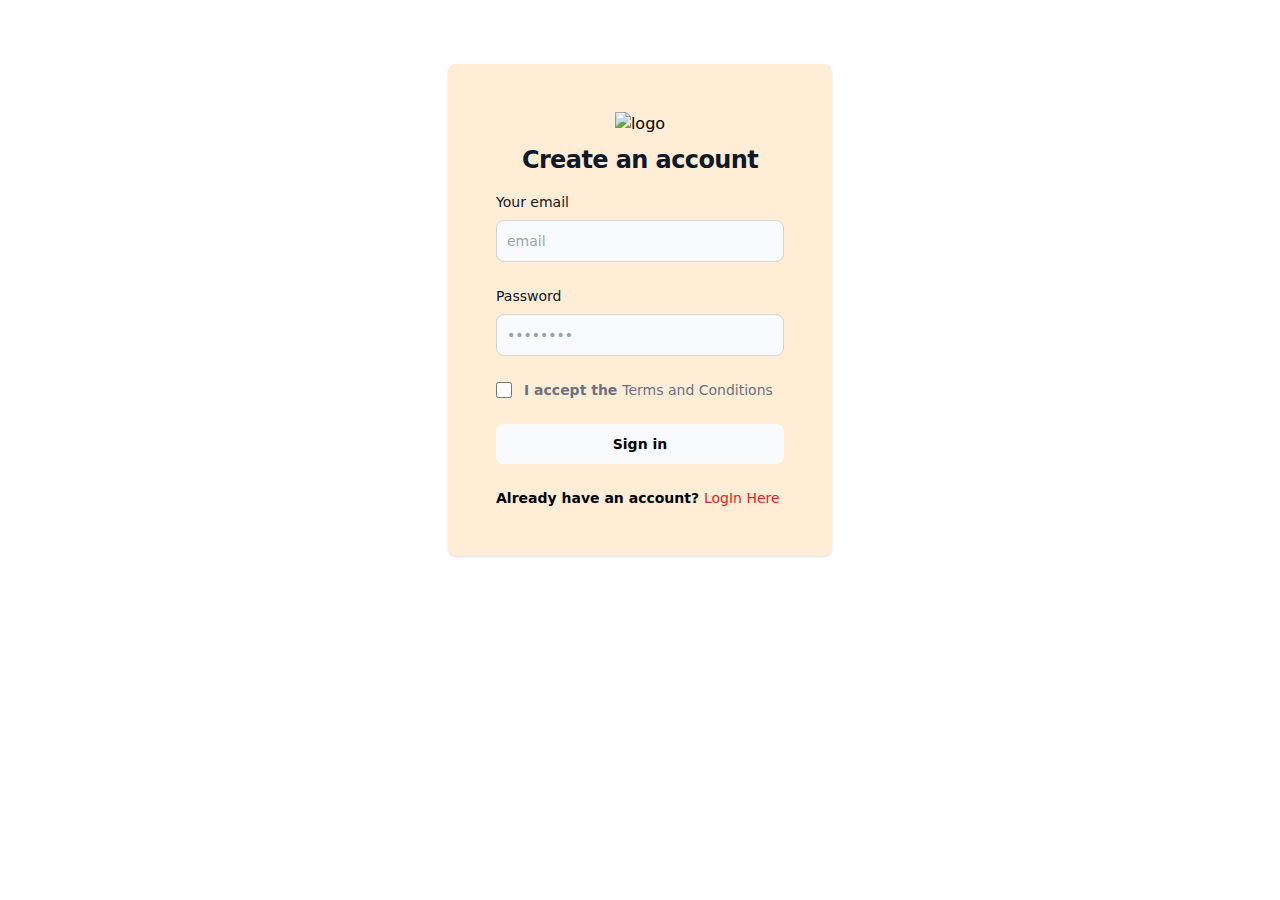
==== create.html @ 8d9b763f "working on the account page" ====
<!DOCTYPE html>
<html lang="en">
<head>
    <meta charset="UTF-8">
    <meta name="viewport" content="width=device-width, initial-scale=1.0">
    <link rel="stylesheet" href="./src/default.css">
    <title>YelpCamp Create an account Page</title>
</head>
<body>
    <section>
        <div class="bg-orange-100 rounded-lg shadow w-96 mx-auto p-12 my-auto h-full mt-16">
            <div class="flex flex-col items-center justify-center gap-2">
                <div>
                    <img class="" src="./src/Assets/Logo.svg" alt="logo">
                </div>
                <div class="text-xl mb-4 font-bold leading-tight justify-center items-center tracking-tight text-gray-900 md:text-2xl dark:text-white">
                    Create an account
                </div>
            </div>
            <div>
                <form class="space-y-4 md:space-y-6" action="#">
                    <div>
                        <label for="email" class="block mb-2 text-sm font-medium text-gray-900 dark:text-white">Your email</label>
                        <input type="email" name="email" id="email" class="bg-gray-50 border border-gray-300 text-gray-900 sm:text-sm rounded-lg focus:ring-primary-600 focus:border-primary-600 block w-full p-2.5 dark:bg-gray-700 dark:border-gray-600 dark:placeholder-gray-400 dark:text-white dark:focus:ring-blue-500 dark:focus:border-blue-500" placeholder="email" required="">
                    </div>
                    <div>
                        <label for="password" class="block mb-2 text-sm font-medium text-gray-900 dark:text-white">Password</label>
                        <input type="password" name="password" id="password" placeholder="••••••••" class="bg-gray-50 border border-gray-300 text-gray-900 sm:text-sm rounded-lg focus:ring-primary-600 focus:border-primary-600 block w-full p-2.5 dark:bg-gray-700 dark:border-gray-600 dark:placeholder-gray-400 dark:text-white dark:focus:ring-blue-500 dark:focus:border-blue-500" required="">
                    </div>
                    <div class="flex items-center justify-between">
                        <div class="flex items-start">
                            <div class="flex items-center h-5">
                              <input id="remember" aria-describedby="remember" type="checkbox" class="w-4 h-4 border border-gray-300 rounded bg-gray-50 focus:ring-3 focus:ring-primary-300 dark:bg-gray-700 dark:border-gray-600 dark:focus:ring-primary-600 dark:ring-offset-gray-800" required="">
                            </div>
                            <div class="ml-3 text-sm">
                                <label for="terms" class="font-semibold text-gray-500 dark:text-gray-300">I accept the <a class="font-medium text-primary-600 hover:underline dark:text-primary-500" href="#">Terms and Conditions</a></label>
                              </div>
                        </div>

                    </div>
                    <button type="submit" class="w-full text-black bg-gray-50 hover:bg-red-200 font-semibold rounded-lg text-sm px-5 py-2.5 text-center">Sign in</button>
        
                    <p class="text-sm font-semibold text-black-500">
                        Already have an account? <a href="/login.html" class="font-medium text-red-600 hover:underline"> LogIn Here</a>
                    </p>
                </form>
            </div>
        </div>
    </section>
</body>
</html>
---- src/default.css ----
/*
! tailwindcss v3.3.3 | MIT License | https://tailwindcss.com
*/

/*
1. Prevent padding and border from affecting element width. (https://github.com/mozdevs/cssremedy/issues/4)
2. Allow adding a border to an element by just adding a border-width. (https://github.com/tailwindcss/tailwindcss/pull/116)
*/

*,
::before,
::after {
  box-sizing: border-box;
  /* 1 */
  border-width: 0;
  /* 2 */
  border-style: solid;
  /* 2 */
  border-color: #e5e7eb;
  /* 2 */
}

::before,
::after {
  --tw-content: '';
}

/*
1. Use a consistent sensible line-height in all browsers.
2. Prevent adjustments of font size after orientation changes in iOS.
3. Use a more readable tab size.
4. Use the user's configured `sans` font-family by default.
5. Use the user's configured `sans` font-feature-settings by default.
6. Use the user's configured `sans` font-variation-settings by default.
*/

html {
  line-height: 1.5;
  /* 1 */
  -webkit-text-size-adjust: 100%;
  /* 2 */
  -moz-tab-size: 4;
  /* 3 */
  -o-tab-size: 4;
     tab-size: 4;
  /* 3 */
  font-family: ui-sans-serif, system-ui, -apple-system, BlinkMacSystemFont, "Segoe UI", Roboto, "Helvetica Neue", Arial, "Noto Sans", sans-serif, "Apple Color Emoji", "Segoe UI Emoji", "Segoe UI Symbol", "Noto Color Emoji";
  /* 4 */
  font-feature-settings: normal;
  /* 5 */
  font-variation-settings: normal;
  /* 6 */
}

/*
1. Remove the margin in all browsers.
2. Inherit line-height from `html` so users can set them as a class directly on the `html` element.
*/

body {
  margin: 0;
  /* 1 */
  line-height: inherit;
  /* 2 */
}

/*
1. Add the correct height in Firefox.
2. Correct the inheritance of border color in Firefox. (https://bugzilla.mozilla.org/show_bug.cgi?id=190655)
3. Ensure horizontal rules are visible by default.
*/

hr {
  height: 0;
  /* 1 */
  color: inherit;
  /* 2 */
  border-top-width: 1px;
  /* 3 */
}

/*
Add the correct text decoration in Chrome, Edge, and Safari.
*/

abbr:where([title]) {
  -webkit-text-decoration: underline dotted;
          text-decoration: underline dotted;
}

/*
Remove the default font size and weight for headings.
*/

h1,
h2,
h3,
h4,
h5,
h6 {
  font-size: inherit;
  font-weight: inherit;
}

/*
Reset links to optimize for opt-in styling instead of opt-out.
*/

a {
  color: inherit;
  text-decoration: inherit;
}

/*
Add the correct font weight in Edge and Safari.
*/

b,
strong {
  font-weight: bolder;
}

/*
1. Use the user's configured `mono` font family by default.
2. Correct the odd `em` font sizing in all browsers.
*/

code,
kbd,
samp,
pre {
  font-family: ui-monospace, SFMono-Regular, Menlo, Monaco, Consolas, "Liberation Mono", "Courier New", monospace;
  /* 1 */
  font-size: 1em;
  /* 2 */
}

/*
Add the correct font size in all browsers.
*/

small {
  font-size: 80%;
}

/*
Prevent `sub` and `sup` elements from affecting the line height in all browsers.
*/

sub,
sup {
  font-size: 75%;
  line-height: 0;
  position: relative;
  vertical-align: baseline;
}

sub {
  bottom: -0.25em;
}

sup {
  top: -0.5em;
}

/*
1. Remove text indentation from table contents in Chrome and Safari. (https://bugs.chromium.org/p/chromium/issues/detail?id=999088, https://bugs.webkit.org/show_bug.cgi?id=201297)
2. Correct table border color inheritance in all Chrome and Safari. (https://bugs.chromium.org/p/chromium/issues/detail?id=935729, https://bugs.webkit.org/show_bug.cgi?id=195016)
3. Remove gaps between table borders by default.
*/

table {
  text-indent: 0;
  /* 1 */
  border-color: inherit;
  /* 2 */
  border-collapse: collapse;
  /* 3 */
}

/*
1. Change the font styles in all browsers.
2. Remove the margin in Firefox and Safari.
3. Remove default padding in all browsers.
*/

button,
input,
optgroup,
select,
textarea {
  font-family: inherit;
  /* 1 */
  font-feature-settings: inherit;
  /* 1 */
  font-variation-settings: inherit;
  /* 1 */
  font-size: 100%;
  /* 1 */
  font-weight: inherit;
  /* 1 */
  line-height: inherit;
  /* 1 */
  color: inherit;
  /* 1 */
  margin: 0;
  /* 2 */
  padding: 0;
  /* 3 */
}

/*
Remove the inheritance of text transform in Edge and Firefox.
*/

button,
select {
  text-transform: none;
}

/*
1. Correct the inability to style clickable types in iOS and Safari.
2. Remove default button styles.
*/

button,
[type='button'],
[type='reset'],
[type='submit'] {
  -webkit-appearance: button;
  /* 1 */
  background-color: transparent;
  /* 2 */
  background-image: none;
  /* 2 */
}

/*
Use the modern Firefox focus style for all focusable elements.
*/

:-moz-focusring {
  outline: auto;
}

/*
Remove the additional `:invalid` styles in Firefox. (https://github.com/mozilla/gecko-dev/blob/2f9eacd9d3d995c937b4251a5557d95d494c9be1/layout/style/res/forms.css#L728-L737)
*/

:-moz-ui-invalid {
  box-shadow: none;
}

/*
Add the correct vertical alignment in Chrome and Firefox.
*/

progress {
  vertical-align: baseline;
}

/*
Correct the cursor style of increment and decrement buttons in Safari.
*/

::-webkit-inner-spin-button,
::-webkit-outer-spin-button {
  height: auto;
}

/*
1. Correct the odd appearance in Chrome and Safari.
2. Correct the outline style in Safari.
*/

[type='search'] {
  -webkit-appearance: textfield;
  /* 1 */
  outline-offset: -2px;
  /* 2 */
}

/*
Remove the inner padding in Chrome and Safari on macOS.
*/

::-webkit-search-decoration {
  -webkit-appearance: none;
}

/*
1. Correct the inability to style clickable types in iOS and Safari.
2. Change font properties to `inherit` in Safari.
*/

::-webkit-file-upload-button {
  -webkit-appearance: button;
  /* 1 */
  font: inherit;
  /* 2 */
}

/*
Add the correct display in Chrome and Safari.
*/

summary {
  display: list-item;
}

/*
Removes the default spacing and border for appropriate elements.
*/

blockquote,
dl,
dd,
h1,
h2,
h3,
h4,
h5,
h6,
hr,
figure,
p,
pre {
  margin: 0;
}

fieldset {
  margin: 0;
  padding: 0;
}

legend {
  padding: 0;
}

ol,
ul,
menu {
  list-style: none;
  margin: 0;
  padding: 0;
}

/*
Reset default styling for dialogs.
*/

dialog {
  padding: 0;
}

/*
Prevent resizing textareas horizontally by default.
*/

textarea {
  resize: vertical;
}

/*
1. Reset the default placeholder opacity in Firefox. (https://github.com/tailwindlabs/tailwindcss/issues/3300)
2. Set the default placeholder color to the user's configured gray 400 color.
*/

input::-moz-placeholder, textarea::-moz-placeholder {
  opacity: 1;
  /* 1 */
  color: #9ca3af;
  /* 2 */
}

input::placeholder,
textarea::placeholder {
  opacity: 1;
  /* 1 */
  color: #9ca3af;
  /* 2 */
}

/*
Set the default cursor for buttons.
*/

button,
[role="button"] {
  cursor: pointer;
}

/*
Make sure disabled buttons don't get the pointer cursor.
*/

:disabled {
  cursor: default;
}

/*
1. Make replaced elements `display: block` by default. (https://github.com/mozdevs/cssremedy/issues/14)
2. Add `vertical-align: middle` to align replaced elements more sensibly by default. (https://github.com/jensimmons/cssremedy/issues/14#issuecomment-634934210)
   This can trigger a poorly considered lint error in some tools but is included by design.
*/

img,
svg,
video,
canvas,
audio,
iframe,
embed,
object {
  display: block;
  /* 1 */
  vertical-align: middle;
  /* 2 */
}

/*
Constrain images and videos to the parent width and preserve their intrinsic aspect ratio. (https://github.com/mozdevs/cssremedy/issues/14)
*/

img,
video {
  max-width: 100%;
  height: auto;
}

/* Make elements with the HTML hidden attribute stay hidden by default */

[hidden] {
  display: none;
}

*, ::before, ::after {
  --tw-border-spacing-x: 0;
  --tw-border-spacing-y: 0;
  --tw-translate-x: 0;
  --tw-translate-y: 0;
  --tw-rotate: 0;
  --tw-skew-x: 0;
  --tw-skew-y: 0;
  --tw-scale-x: 1;
  --tw-scale-y: 1;
  --tw-pan-x:  ;
  --tw-pan-y:  ;
  --tw-pinch-zoom:  ;
  --tw-scroll-snap-strictness: proximity;
  --tw-gradient-from-position:  ;
  --tw-gradient-via-position:  ;
  --tw-gradient-to-position:  ;
  --tw-ordinal:  ;
  --tw-slashed-zero:  ;
  --tw-numeric-figure:  ;
  --tw-numeric-spacing:  ;
  --tw-numeric-fraction:  ;
  --tw-ring-inset:  ;
  --tw-ring-offset-width: 0px;
  --tw-ring-offset-color: #fff;
  --tw-ring-color: rgb(59 130 246 / 0.5);
  --tw-ring-offset-shadow: 0 0 #0000;
  --tw-ring-shadow: 0 0 #0000;
  --tw-shadow: 0 0 #0000;
  --tw-shadow-colored: 0 0 #0000;
  --tw-blur:  ;
  --tw-brightness:  ;
  --tw-contrast:  ;
  --tw-grayscale:  ;
  --tw-hue-rotate:  ;
  --tw-invert:  ;
  --tw-saturate:  ;
  --tw-sepia:  ;
  --tw-drop-shadow:  ;
  --tw-backdrop-blur:  ;
  --tw-backdrop-brightness:  ;
  --tw-backdrop-contrast:  ;
  --tw-backdrop-grayscale:  ;
  --tw-backdrop-hue-rotate:  ;
  --tw-backdrop-invert:  ;
  --tw-backdrop-opacity:  ;
  --tw-backdrop-saturate:  ;
  --tw-backdrop-sepia:  ;
}

::backdrop {
  --tw-border-spacing-x: 0;
  --tw-border-spacing-y: 0;
  --tw-translate-x: 0;
  --tw-translate-y: 0;
  --tw-rotate: 0;
  --tw-skew-x: 0;
  --tw-skew-y: 0;
  --tw-scale-x: 1;
  --tw-scale-y: 1;
  --tw-pan-x:  ;
  --tw-pan-y:  ;
  --tw-pinch-zoom:  ;
  --tw-scroll-snap-strictness: proximity;
  --tw-gradient-from-position:  ;
  --tw-gradient-via-position:  ;
  --tw-gradient-to-position:  ;
  --tw-ordinal:  ;
  --tw-slashed-zero:  ;
  --tw-numeric-figure:  ;
  --tw-numeric-spacing:  ;
  --tw-numeric-fraction:  ;
  --tw-ring-inset:  ;
  --tw-ring-offset-width: 0px;
  --tw-ring-offset-color: #fff;
  --tw-ring-color: rgb(59 130 246 / 0.5);
  --tw-ring-offset-shadow: 0 0 #0000;
  --tw-ring-shadow: 0 0 #0000;
  --tw-shadow: 0 0 #0000;
  --tw-shadow-colored: 0 0 #0000;
  --tw-blur:  ;
  --tw-brightness:  ;
  --tw-contrast:  ;
  --tw-grayscale:  ;
  --tw-hue-rotate:  ;
  --tw-invert:  ;
  --tw-saturate:  ;
  --tw-sepia:  ;
  --tw-drop-shadow:  ;
  --tw-backdrop-blur:  ;
  --tw-backdrop-brightness:  ;
  --tw-backdrop-contrast:  ;
  --tw-backdrop-grayscale:  ;
  --tw-backdrop-hue-rotate:  ;
  --tw-backdrop-invert:  ;
  --tw-backdrop-opacity:  ;
  --tw-backdrop-saturate:  ;
  --tw-backdrop-sepia:  ;
}

.container {
  width: 100%;
}

@media (min-width: 640px) {
  .container {
    max-width: 640px;
  }
}

@media (min-width: 768px) {
  .container {
    max-width: 768px;
  }
}

@media (min-width: 1024px) {
  .container {
    max-width: 1024px;
  }
}

@media (min-width: 1280px) {
  .container {
    max-width: 1280px;
  }
}

@media (min-width: 1536px) {
  .container {
    max-width: 1536px;
  }
}

.absolute {
  position: absolute;
}

.relative {
  position: relative;
}

.top-3 {
  top: 0.75rem;
}

.m-2 {
  margin: 0.5rem;
}

.m-4 {
  margin: 1rem;
}

.m-8 {
  margin: 2rem;
}

.m-auto {
  margin: auto;
}

.mx-2 {
  margin-left: 0.5rem;
  margin-right: 0.5rem;
}

.mx-4 {
  margin-left: 1rem;
  margin-right: 1rem;
}

.mx-8 {
  margin-left: 2rem;
  margin-right: 2rem;
}

.mx-auto {
  margin-left: auto;
  margin-right: auto;
}

.my-1 {
  margin-top: 0.25rem;
  margin-bottom: 0.25rem;
}

.my-11 {
  margin-top: 2.75rem;
  margin-bottom: 2.75rem;
}

.my-2 {
  margin-top: 0.5rem;
  margin-bottom: 0.5rem;
}

.my-3 {
  margin-top: 0.75rem;
  margin-bottom: 0.75rem;
}

.my-4 {
  margin-top: 1rem;
  margin-bottom: 1rem;
}

.my-5 {
  margin-top: 1.25rem;
  margin-bottom: 1.25rem;
}

.my-6 {
  margin-top: 1.5rem;
  margin-bottom: 1.5rem;
}

.my-8 {
  margin-top: 2rem;
  margin-bottom: 2rem;
}

.my-\[\] {
  margin-top: ;
  margin-bottom: ;
}

.my-\[50\%\] {
  margin-top: 50%;
  margin-bottom: 50%;
}

.my-0 {
  margin-top: 0px;
  margin-bottom: 0px;
}

.my-auto {
  margin-top: auto;
  margin-bottom: auto;
}

.mb-2 {
  margin-bottom: 0.5rem;
}

.mb-4 {
  margin-bottom: 1rem;
}

.mb-5 {
  margin-bottom: 1.25rem;
}

.mb-8 {
  margin-bottom: 2rem;
}

.mb-9 {
  margin-bottom: 2.25rem;
}

.ml-12 {
  margin-left: 3rem;
}

.ml-3 {
  margin-left: 0.75rem;
}

.ml-7 {
  margin-left: 1.75rem;
}

.ml-8 {
  margin-left: 2rem;
}

.mr-2 {
  margin-right: 0.5rem;
}

.mr-4 {
  margin-right: 1rem;
}

.mr-8 {
  margin-right: 2rem;
}

.mt-3 {
  margin-top: 0.75rem;
}

.mt-4 {
  margin-top: 1rem;
}

.mt-5 {
  margin-top: 1.25rem;
}

.mt-16 {
  margin-top: 4rem;
}

.block {
  display: block;
}

.inline-block {
  display: inline-block;
}

.inline {
  display: inline;
}

.flex {
  display: flex;
}

.grid {
  display: grid;
}

.contents {
  display: contents;
}

.hidden {
  display: none;
}

.h-12 {
  height: 3rem;
}

.h-4 {
  height: 1rem;
}

.h-5 {
  height: 1.25rem;
}

.h-6 {
  height: 1.5rem;
}

.h-full {
  height: 100%;
}

.h-screen {
  height: 100vh;
}

.h-96 {
  height: 24rem;
}

.w-24 {
  width: 6rem;
}

.w-32 {
  width: 8rem;
}

.w-4 {
  width: 1rem;
}

.w-40 {
  width: 10rem;
}

.w-48 {
  width: 12rem;
}

.w-6 {
  width: 1.5rem;
}

.w-\[80\%\] {
  width: 80%;
}

.w-full {
  width: 100%;
}

.w-screen {
  width: 100vw;
}

.w-36 {
  width: 9rem;
}

.w-96 {
  width: 24rem;
}

.w-80 {
  width: 20rem;
}

.w-9 {
  width: 2.25rem;
}

.max-w-full {
  max-width: 100%;
}

.transform {
  transform: translate(var(--tw-translate-x), var(--tw-translate-y)) rotate(var(--tw-rotate)) skewX(var(--tw-skew-x)) skewY(var(--tw-skew-y)) scaleX(var(--tw-scale-x)) scaleY(var(--tw-scale-y));
}

.grid-cols-1 {
  grid-template-columns: repeat(1, minmax(0, 1fr));
}

.flex-col {
  flex-direction: column;
}

.items-start {
  align-items: flex-start;
}

.items-end {
  align-items: flex-end;
}

.items-center {
  align-items: center;
}

.justify-end {
  justify-content: flex-end;
}

.justify-center {
  justify-content: center;
}

.justify-between {
  justify-content: space-between;
}

.justify-around {
  justify-content: space-around;
}

.gap-4 {
  gap: 1rem;
}

.gap-7 {
  gap: 1.75rem;
}

.gap-2 {
  gap: 0.5rem;
}

.gap-x-6 {
  -moz-column-gap: 1.5rem;
       column-gap: 1.5rem;
}

.space-x-1 > :not([hidden]) ~ :not([hidden]) {
  --tw-space-x-reverse: 0;
  margin-right: calc(0.25rem * var(--tw-space-x-reverse));
  margin-left: calc(0.25rem * calc(1 - var(--tw-space-x-reverse)));
}

.space-x-3 > :not([hidden]) ~ :not([hidden]) {
  --tw-space-x-reverse: 0;
  margin-right: calc(0.75rem * var(--tw-space-x-reverse));
  margin-left: calc(0.75rem * calc(1 - var(--tw-space-x-reverse)));
}

.space-x-7 > :not([hidden]) ~ :not([hidden]) {
  --tw-space-x-reverse: 0;
  margin-right: calc(1.75rem * var(--tw-space-x-reverse));
  margin-left: calc(1.75rem * calc(1 - var(--tw-space-x-reverse)));
}

.space-y-4 > :not([hidden]) ~ :not([hidden]) {
  --tw-space-y-reverse: 0;
  margin-top: calc(1rem * calc(1 - var(--tw-space-y-reverse)));
  margin-bottom: calc(1rem * var(--tw-space-y-reverse));
}

.overflow-hidden {
  overflow: hidden;
}

.rounded {
  border-radius: 0.25rem;
}

.rounded-lg {
  border-radius: 0.5rem;
}

.rounded-md {
  border-radius: 0.375rem;
}

.rounded-t-lg {
  border-top-left-radius: 0.5rem;
  border-top-right-radius: 0.5rem;
}

.border {
  border-width: 1px;
}

.border-4 {
  border-width: 4px;
}

.border-\[1px\] {
  border-width: 1px;
}

.border-b-\[1px\] {
  border-bottom-width: 1px;
}

.border-solid {
  border-style: solid;
}

.border-black {
  --tw-border-opacity: 1;
  border-color: rgb(0 0 0 / var(--tw-border-opacity));
}

.border-gray-300 {
  --tw-border-opacity: 1;
  border-color: rgb(209 213 219 / var(--tw-border-opacity));
}

.bg-bgColor {
  --tw-bg-opacity: 1;
  background-color: rgb(249 246 241 / var(--tw-bg-opacity));
}

.bg-black {
  --tw-bg-opacity: 1;
  background-color: rgb(0 0 0 / var(--tw-bg-opacity));
}

.bg-gray-50 {
  --tw-bg-opacity: 1;
  background-color: rgb(249 250 251 / var(--tw-bg-opacity));
}

.bg-orange-100 {
  --tw-bg-opacity: 1;
  background-color: rgb(255 237 213 / var(--tw-bg-opacity));
}

.bg-white {
  --tw-bg-opacity: 1;
  background-color: rgb(255 255 255 / var(--tw-bg-opacity));
}

.bg-cover {
  background-size: cover;
}

.bg-no-repeat {
  background-repeat: no-repeat;
}

.p-12 {
  padding: 3rem;
}

.p-2 {
  padding: 0.5rem;
}

.p-2\.5 {
  padding: 0.625rem;
}

.p-3 {
  padding: 0.75rem;
}

.p-4 {
  padding: 1rem;
}

.p-5 {
  padding: 1.25rem;
}

.p-6 {
  padding: 1.5rem;
}

.p-8 {
  padding: 2rem;
}

.px-1 {
  padding-left: 0.25rem;
  padding-right: 0.25rem;
}

.px-2 {
  padding-left: 0.5rem;
  padding-right: 0.5rem;
}

.px-3 {
  padding-left: 0.75rem;
  padding-right: 0.75rem;
}

.px-4 {
  padding-left: 1rem;
  padding-right: 1rem;
}

.px-5 {
  padding-left: 1.25rem;
  padding-right: 1.25rem;
}

.px-6 {
  padding-left: 1.5rem;
  padding-right: 1.5rem;
}

.px-8 {
  padding-left: 2rem;
  padding-right: 2rem;
}

.py-1 {
  padding-top: 0.25rem;
  padding-bottom: 0.25rem;
}

.py-2 {
  padding-top: 0.5rem;
  padding-bottom: 0.5rem;
}

.py-2\.5 {
  padding-top: 0.625rem;
  padding-bottom: 0.625rem;
}

.py-3 {
  padding-top: 0.75rem;
  padding-bottom: 0.75rem;
}

.py-4 {
  padding-top: 1rem;
  padding-bottom: 1rem;
}

.py-7 {
  padding-top: 1.75rem;
  padding-bottom: 1.75rem;
}

.py-8 {
  padding-top: 2rem;
  padding-bottom: 2rem;
}

.pl-2 {
  padding-left: 0.5rem;
}

.pl-4 {
  padding-left: 1rem;
}

.pl-9 {
  padding-left: 2.25rem;
}

.pr-3 {
  padding-right: 0.75rem;
}

.pr-4 {
  padding-right: 1rem;
}

.pt-3 {
  padding-top: 0.75rem;
}

.pt-8 {
  padding-top: 2rem;
}

.text-center {
  text-align: center;
}

.text-4xl {
  font-size: 2.25rem;
  line-height: 2.5rem;
}

.text-base {
  font-size: 1rem;
  line-height: 1.5rem;
}

.text-lg {
  font-size: 1.125rem;
  line-height: 1.75rem;
}

.text-sm {
  font-size: 0.875rem;
  line-height: 1.25rem;
}

.text-xl {
  font-size: 1.25rem;
  line-height: 1.75rem;
}

.font-bold {
  font-weight: 700;
}

.font-medium {
  font-weight: 500;
}

.font-semibold {
  font-weight: 600;
}

.lowercase {
  text-transform: lowercase;
}

.italic {
  font-style: italic;
}

.leading-tight {
  line-height: 1.25;
}

.tracking-tight {
  letter-spacing: -0.025em;
}

.text-black {
  --tw-text-opacity: 1;
  color: rgb(0 0 0 / var(--tw-text-opacity));
}

.text-gray-500 {
  --tw-text-opacity: 1;
  color: rgb(107 114 128 / var(--tw-text-opacity));
}

.text-gray-600 {
  --tw-text-opacity: 1;
  color: rgb(75 85 99 / var(--tw-text-opacity));
}

.text-gray-700 {
  --tw-text-opacity: 1;
  color: rgb(55 65 81 / var(--tw-text-opacity));
}

.text-gray-800 {
  --tw-text-opacity: 1;
  color: rgb(31 41 55 / var(--tw-text-opacity));
}

.text-gray-900 {
  --tw-text-opacity: 1;
  color: rgb(17 24 39 / var(--tw-text-opacity));
}

.text-neutral-600 {
  --tw-text-opacity: 1;
  color: rgb(82 82 82 / var(--tw-text-opacity));
}

.text-neutral-800 {
  --tw-text-opacity: 1;
  color: rgb(38 38 38 / var(--tw-text-opacity));
}

.text-red-600 {
  --tw-text-opacity: 1;
  color: rgb(220 38 38 / var(--tw-text-opacity));
}

.text-white {
  --tw-text-opacity: 1;
  color: rgb(255 255 255 / var(--tw-text-opacity));
}

.underline {
  text-decoration-line: underline;
}

.shadow {
  --tw-shadow: 0 1px 3px 0 rgb(0 0 0 / 0.1), 0 1px 2px -1px rgb(0 0 0 / 0.1);
  --tw-shadow-colored: 0 1px 3px 0 var(--tw-shadow-color), 0 1px 2px -1px var(--tw-shadow-color);
  box-shadow: var(--tw-ring-offset-shadow, 0 0 #0000), var(--tw-ring-shadow, 0 0 #0000), var(--tw-shadow);
}

.outline-none {
  outline: 2px solid transparent;
  outline-offset: 2px;
}

.blur {
  --tw-blur: blur(8px);
  filter: var(--tw-blur) var(--tw-brightness) var(--tw-contrast) var(--tw-grayscale) var(--tw-hue-rotate) var(--tw-invert) var(--tw-saturate) var(--tw-sepia) var(--tw-drop-shadow);
}

.grayscale {
  --tw-grayscale: grayscale(100%);
  filter: var(--tw-blur) var(--tw-brightness) var(--tw-contrast) var(--tw-grayscale) var(--tw-hue-rotate) var(--tw-invert) var(--tw-saturate) var(--tw-sepia) var(--tw-drop-shadow);
}

.invert {
  --tw-invert: invert(100%);
  filter: var(--tw-blur) var(--tw-brightness) var(--tw-contrast) var(--tw-grayscale) var(--tw-hue-rotate) var(--tw-invert) var(--tw-saturate) var(--tw-sepia) var(--tw-drop-shadow);
}

.sepia {
  --tw-sepia: sepia(100%);
  filter: var(--tw-blur) var(--tw-brightness) var(--tw-contrast) var(--tw-grayscale) var(--tw-hue-rotate) var(--tw-invert) var(--tw-saturate) var(--tw-sepia) var(--tw-drop-shadow);
}

.filter {
  filter: var(--tw-blur) var(--tw-brightness) var(--tw-contrast) var(--tw-grayscale) var(--tw-hue-rotate) var(--tw-invert) var(--tw-saturate) var(--tw-sepia) var(--tw-drop-shadow);
}

.backdrop-filter {
  -webkit-backdrop-filter: var(--tw-backdrop-blur) var(--tw-backdrop-brightness) var(--tw-backdrop-contrast) var(--tw-backdrop-grayscale) var(--tw-backdrop-hue-rotate) var(--tw-backdrop-invert) var(--tw-backdrop-opacity) var(--tw-backdrop-saturate) var(--tw-backdrop-sepia);
          backdrop-filter: var(--tw-backdrop-blur) var(--tw-backdrop-brightness) var(--tw-backdrop-contrast) var(--tw-backdrop-grayscale) var(--tw-backdrop-hue-rotate) var(--tw-backdrop-invert) var(--tw-backdrop-opacity) var(--tw-backdrop-saturate) var(--tw-backdrop-sepia);
}

.transition {
  transition-property: color, background-color, border-color, text-decoration-color, fill, stroke, opacity, box-shadow, transform, filter, -webkit-backdrop-filter;
  transition-property: color, background-color, border-color, text-decoration-color, fill, stroke, opacity, box-shadow, transform, filter, backdrop-filter;
  transition-property: color, background-color, border-color, text-decoration-color, fill, stroke, opacity, box-shadow, transform, filter, backdrop-filter, -webkit-backdrop-filter;
  transition-timing-function: cubic-bezier(0.4, 0, 0.2, 1);
  transition-duration: 150ms;
}

.duration-300 {
  transition-duration: 300ms;
}

.duration-500 {
  transition-duration: 500ms;
}

.hover\:border-black:hover {
  --tw-border-opacity: 1;
  border-color: rgb(0 0 0 / var(--tw-border-opacity));
}

.hover\:bg-bgColor:hover {
  --tw-bg-opacity: 1;
  background-color: rgb(249 246 241 / var(--tw-bg-opacity));
}

.hover\:bg-black:hover {
  --tw-bg-opacity: 1;
  background-color: rgb(0 0 0 / var(--tw-bg-opacity));
}

.hover\:bg-red-200:hover {
  --tw-bg-opacity: 1;
  background-color: rgb(254 202 202 / var(--tw-bg-opacity));
}

.hover\:bg-red-600:hover {
  --tw-bg-opacity: 1;
  background-color: rgb(220 38 38 / var(--tw-bg-opacity));
}

.hover\:text-black:hover {
  --tw-text-opacity: 1;
  color: rgb(0 0 0 / var(--tw-text-opacity));
}

.hover\:text-red-600:hover {
  --tw-text-opacity: 1;
  color: rgb(220 38 38 / var(--tw-text-opacity));
}

.hover\:text-white:hover {
  --tw-text-opacity: 1;
  color: rgb(255 255 255 / var(--tw-text-opacity));
}

.hover\:underline:hover {
  text-decoration-line: underline;
}

@media (prefers-color-scheme: dark) {
  .dark\:border {
    border-width: 1px;
  }

  .dark\:border-gray-600 {
    --tw-border-opacity: 1;
    border-color: rgb(75 85 99 / var(--tw-border-opacity));
  }

  .dark\:border-gray-700 {
    --tw-border-opacity: 1;
    border-color: rgb(55 65 81 / var(--tw-border-opacity));
  }

  .dark\:bg-gray-700 {
    --tw-bg-opacity: 1;
    background-color: rgb(55 65 81 / var(--tw-bg-opacity));
  }

  .dark\:bg-gray-800 {
    --tw-bg-opacity: 1;
    background-color: rgb(31 41 55 / var(--tw-bg-opacity));
  }

  .dark\:text-gray-300 {
    --tw-text-opacity: 1;
    color: rgb(209 213 219 / var(--tw-text-opacity));
  }

  .dark\:text-neutral-200 {
    --tw-text-opacity: 1;
    color: rgb(229 229 229 / var(--tw-text-opacity));
  }

  .dark\:text-neutral-50 {
    --tw-text-opacity: 1;
    color: rgb(250 250 250 / var(--tw-text-opacity));
  }

  .dark\:text-white {
    --tw-text-opacity: 1;
    color: rgb(255 255 255 / var(--tw-text-opacity));
  }

  .dark\:placeholder-gray-400::-moz-placeholder {
    --tw-placeholder-opacity: 1;
    color: rgb(156 163 175 / var(--tw-placeholder-opacity));
  }

  .dark\:placeholder-gray-400::placeholder {
    --tw-placeholder-opacity: 1;
    color: rgb(156 163 175 / var(--tw-placeholder-opacity));
  }

  .dark\:ring-offset-gray-800 {
    --tw-ring-offset-color: #1f2937;
  }

  .dark\:focus\:border-blue-500:focus {
    --tw-border-opacity: 1;
    border-color: rgb(59 130 246 / var(--tw-border-opacity));
  }

  .dark\:focus\:ring-blue-500:focus {
    --tw-ring-opacity: 1;
    --tw-ring-color: rgb(59 130 246 / var(--tw-ring-opacity));
  }
}

@media (min-width: 640px) {
  .sm\:block {
    display: block;
  }

  .sm\:hidden {
    display: none;
  }

  .sm\:w-1\/3 {
    width: 33.333333%;
  }

  .sm\:w-2\/3 {
    width: 66.666667%;
  }

  .sm\:w-40 {
    width: 10rem;
  }

  .sm\:w-\[70\%\] {
    width: 70%;
  }

  .sm\:max-w-md {
    max-width: 28rem;
  }

  .sm\:grid-cols-2 {
    grid-template-columns: repeat(2, minmax(0, 1fr));
  }

  .sm\:flex-row {
    flex-direction: row;
  }

  .sm\:p-7 {
    padding: 1.75rem;
  }

  .sm\:p-8 {
    padding: 2rem;
  }

  .sm\:px-10 {
    padding-left: 2.5rem;
    padding-right: 2.5rem;
  }

  .sm\:text-sm {
    font-size: 0.875rem;
    line-height: 1.25rem;
  }
}

@media (min-width: 768px) {
  .md\:m-8 {
    margin: 2rem;
  }

  .md\:mx-10 {
    margin-left: 2.5rem;
    margin-right: 2.5rem;
  }

  .md\:mx-11 {
    margin-left: 2.75rem;
    margin-right: 2.75rem;
  }

  .md\:mt-0 {
    margin-top: 0px;
  }

  .md\:mt-8 {
    margin-top: 2rem;
  }

  .md\:block {
    display: block;
  }

  .md\:flex {
    display: flex;
  }

  .md\:hidden {
    display: none;
  }

  .md\:h-screen {
    height: 100vh;
  }

  .md\:w-1\/2 {
    width: 50%;
  }

  .md\:w-1\/3 {
    width: 33.333333%;
  }

  .md\:w-2\/3 {
    width: 66.666667%;
  }

  .md\:w-32 {
    width: 8rem;
  }

  .md\:w-\[40\%\] {
    width: 40%;
  }

  .md\:flex-row {
    flex-direction: row;
  }

  .md\:space-y-6 > :not([hidden]) ~ :not([hidden]) {
    --tw-space-y-reverse: 0;
    margin-top: calc(1.5rem * calc(1 - var(--tw-space-y-reverse)));
    margin-bottom: calc(1.5rem * var(--tw-space-y-reverse));
  }

  .md\:p-10 {
    padding: 2.5rem;
  }

  .md\:p-20 {
    padding: 5rem;
  }

  .md\:p-8 {
    padding: 2rem;
  }

  .md\:text-2xl {
    font-size: 1.5rem;
    line-height: 2rem;
  }
}

@media (min-width: 1024px) {
  .lg\:m-16 {
    margin: 4rem;
  }

  .lg\:mx-16 {
    margin-left: 4rem;
    margin-right: 4rem;
  }

  .lg\:my-4 {
    margin-top: 1rem;
    margin-bottom: 1rem;
  }

  .lg\:ml-16 {
    margin-left: 4rem;
  }

  .lg\:block {
    display: block;
  }

  .lg\:hidden {
    display: none;
  }

  .lg\:w-1\/3 {
    width: 33.333333%;
  }

  .lg\:w-2\/3 {
    width: 66.666667%;
  }

  .lg\:basis-1\/3 {
    flex-basis: 33.333333%;
  }

  .lg\:basis-2\/3 {
    flex-basis: 66.666667%;
  }

  .lg\:grid-cols-3 {
    grid-template-columns: repeat(3, minmax(0, 1fr));
  }

  .lg\:flex-row {
    flex-direction: row;
  }

  .lg\:px-32 {
    padding-left: 8rem;
    padding-right: 8rem;
  }

  .lg\:px-4 {
    padding-left: 1rem;
    padding-right: 1rem;
  }

  .lg\:py-0 {
    padding-top: 0px;
    padding-bottom: 0px;
  }

  .lg\:pl-32 {
    padding-left: 8rem;
  }

  .lg\:pt-10 {
    padding-top: 2.5rem;
  }

  .lg\:text-end {
    text-align: end;
  }

  .lg\:text-5xl {
    font-size: 3rem;
    line-height: 1;
  }
}

@media (min-width: 1280px) {
  .xl\:p-0 {
    padding: 0px;
  }
}
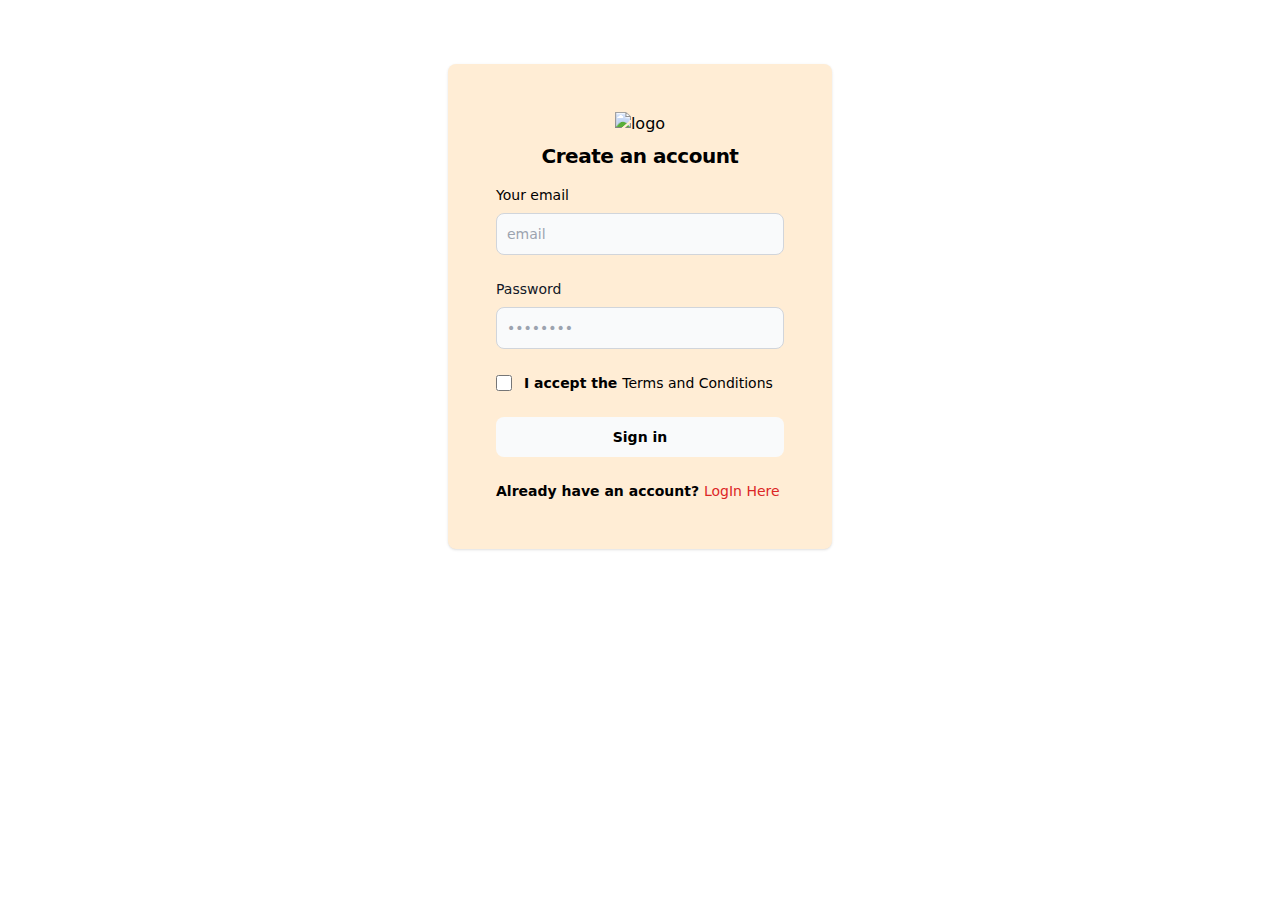
==== commit 2257bb52: "working on the account page" ====
--- a/create.html
+++ b/create.html
@@ -13,27 +13,27 @@
                 <div>
                     <img class="" src="./src/Assets/Logo.svg" alt="logo">
                 </div>
-                <div class="text-xl mb-4 font-bold leading-tight justify-center items-center tracking-tight text-gray-900 md:text-2xl dark:text-white">
+                <div class="text-xl mb-4 font-bold leading-tight justify-center items-center tracking-tight">
                     Create an account
                 </div>
             </div>
             <div>
                 <form class="space-y-4 md:space-y-6" action="#">
                     <div>
-                        <label for="email" class="block mb-2 text-sm font-medium text-gray-900 dark:text-white">Your email</label>
-                        <input type="email" name="email" id="email" class="bg-gray-50 border border-gray-300 text-gray-900 sm:text-sm rounded-lg focus:ring-primary-600 focus:border-primary-600 block w-full p-2.5 dark:bg-gray-700 dark:border-gray-600 dark:placeholder-gray-400 dark:text-white dark:focus:ring-blue-500 dark:focus:border-blue-500" placeholder="email" required="">
+                        <label for="email" class="block mb-2 text-sm font-medium">Your email</label>
+                        <input type="email" name="email" id="email" class="bg-gray-50 border border-gray-300 sm:text-sm rounded-lg focus:ring-primary-600 focus:border-primary-600 block w-full p-2.5" placeholder="email" required="">
                     </div>
                     <div>
                         <label for="password" class="block mb-2 text-sm font-medium text-gray-900 dark:text-white">Password</label>
-                        <input type="password" name="password" id="password" placeholder="••••••••" class="bg-gray-50 border border-gray-300 text-gray-900 sm:text-sm rounded-lg focus:ring-primary-600 focus:border-primary-600 block w-full p-2.5 dark:bg-gray-700 dark:border-gray-600 dark:placeholder-gray-400 dark:text-white dark:focus:ring-blue-500 dark:focus:border-blue-500" required="">
+                        <input type="password" name="password" id="password" placeholder="••••••••" class="bg-gray-50 border border-gray-300 text-gray-900 sm:text-sm rounded-lg focus:ring-primary-600 focus:border-primary-600 block w-full p-2.5 dark:bg-gray-700" required="">
                     </div>
                     <div class="flex items-center justify-between">
                         <div class="flex items-start">
                             <div class="flex items-center h-5">
-                              <input id="remember" aria-describedby="remember" type="checkbox" class="w-4 h-4 border border-gray-300 rounded bg-gray-50 focus:ring-3 focus:ring-primary-300 dark:bg-gray-700 dark:border-gray-600 dark:focus:ring-primary-600 dark:ring-offset-gray-800" required="">
+                              <input id="remember" aria-describedby="remember" type="checkbox" class="w-4 h-4 border border-gray-300 rounded bg-gray-50 focus:ring-3 focus:ring-primary-300" required="">
                             </div>
                             <div class="ml-3 text-sm">
-                                <label for="terms" class="font-semibold text-gray-500 dark:text-gray-300">I accept the <a class="font-medium text-primary-600 hover:underline dark:text-primary-500" href="#">Terms and Conditions</a></label>
+                                <label for="terms" class="font-semibold">I accept the <a class="font-medium text-primary-600 hover:underline dark:text-primary-500" href="#">Terms and Conditions</a></label>
                               </div>
                         </div>
 
--- a/src/default.css
+++ b/src/default.css
@@ -656,21 +656,6 @@
   margin-bottom: 2rem;
 }
 
-.my-\[\] {
-  margin-top: ;
-  margin-bottom: ;
-}
-
-.my-\[50\%\] {
-  margin-top: 50%;
-  margin-bottom: 50%;
-}
-
-.my-0 {
-  margin-top: 0px;
-  margin-bottom: 0px;
-}
-
 .my-auto {
   margin-top: auto;
   margin-bottom: auto;
@@ -724,6 +709,10 @@
   margin-right: 2rem;
 }
 
+.mt-16 {
+  margin-top: 4rem;
+}
+
 .mt-3 {
   margin-top: 0.75rem;
 }
@@ -736,10 +725,6 @@
   margin-top: 1.25rem;
 }
 
-.mt-16 {
-  margin-top: 4rem;
-}
-
 .block {
   display: block;
 }
@@ -792,10 +777,6 @@
   height: 100vh;
 }
 
-.h-96 {
-  height: 24rem;
-}
-
 .w-24 {
   width: 6rem;
 }
@@ -820,6 +801,10 @@
   width: 1.5rem;
 }
 
+.w-96 {
+  width: 24rem;
+}
+
 .w-\[80\%\] {
   width: 80%;
 }
@@ -832,22 +817,6 @@
   width: 100vw;
 }
 
-.w-36 {
-  width: 9rem;
-}
-
-.w-96 {
-  width: 24rem;
-}
-
-.w-80 {
-  width: 20rem;
-}
-
-.w-9 {
-  width: 2.25rem;
-}
-
 .max-w-full {
   max-width: 100%;
 }
@@ -892,16 +861,16 @@
   justify-content: space-around;
 }
 
+.gap-2 {
+  gap: 0.5rem;
+}
+
 .gap-4 {
   gap: 1rem;
 }
 
 .gap-7 {
   gap: 1.75rem;
-}
-
-.gap-2 {
-  gap: 0.5rem;
 }
 
 .gap-x-6 {
